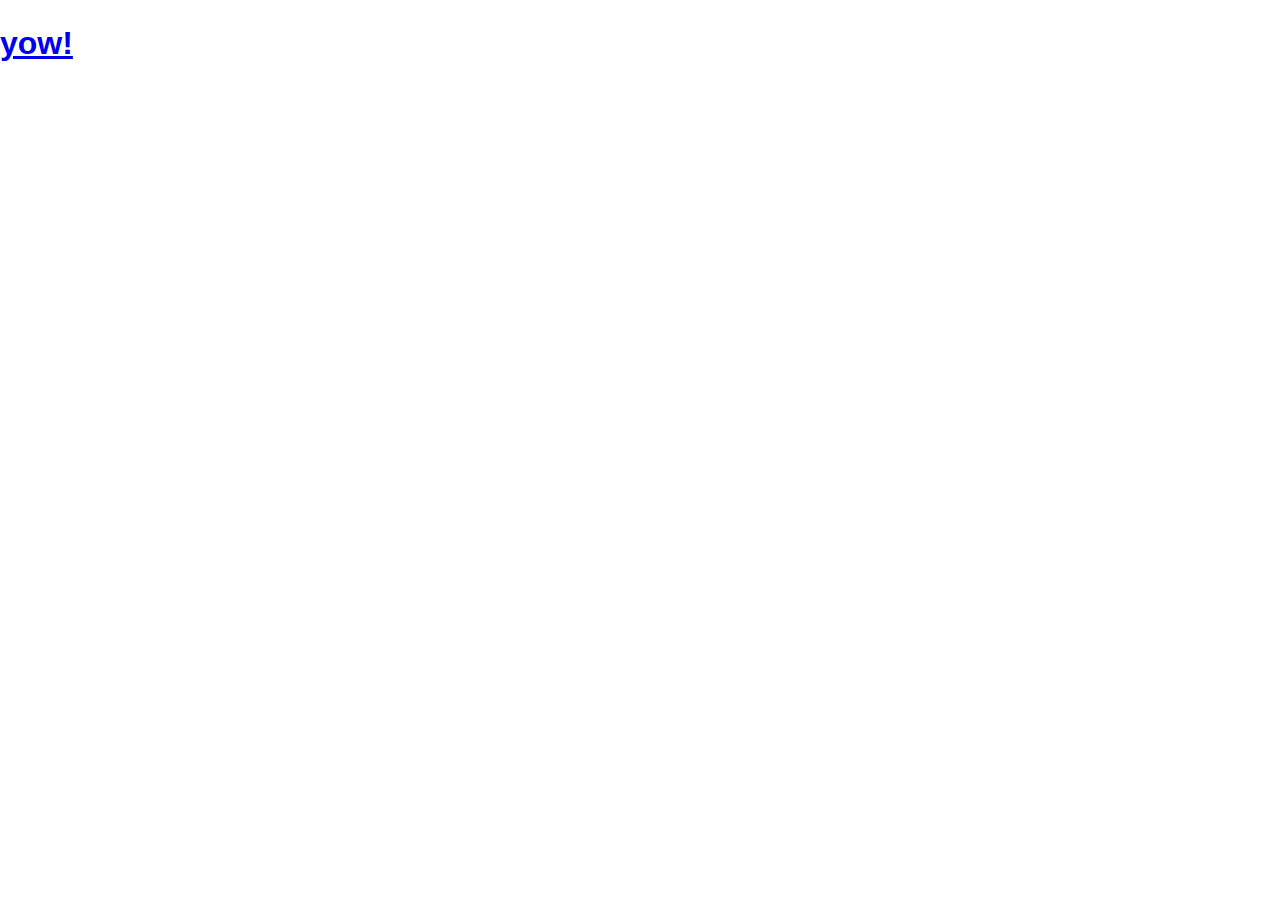
==== index.html @ 65dfe153 "link" ====
<!doctype html>
<html>

<head>
    <meta charset="utf-8">
    <title></title>
    <meta name="description" content="">
    <!-- <meta name="viewport" content="width=device-width, initial-scale=1"> -->

    <!-- <meta property="og:title" content="">
    <meta property="og:type" content="">
    <meta property="og:url" content="">
    <meta property="og:image" content=""> -->

    <!-- <link rel="manifest" href="site.webmanifest"> -->
    <!-- <link rel="apple-touch-icon" href="icon.png"> -->
    <!-- Place favicon.ico in the root directory -->

    <link rel="stylesheet" href="css/normalize.css">
    <link rel="stylesheet" href="css/style.css">

    <meta name="theme-color" content="#000000">
</head>

<body>

    <div>
        <a href="auto/index.html"><h1>yow!</h1></a>
    </div>

    <script src="js/vendor/modernizr-3.11.7.min.js"></script>
    <script src="js/app.js"></script>

    <script>

    </script>

</body>

</html>
---- css/style.css ----
/*! HTML5 Boilerplate v8.0.0 | MIT License | https://html5boilerplate.com/ */

/* main.css 2.1.0 | MIT License | https://github.com/h5bp/main.css#readme */
/*
 * What follows is the result of much research on cross-browser styling.
 * Credit left inline and big thanks to Nicolas Gallagher, Jonathan Neal,
 * Kroc Camen, and the H5BP dev community and team.
 */

/* ==========================================================================
   Base styles: opinionated defaults
   ========================================================================== */

html {
  color: #222;
  font-size: 1em;
  line-height: 1.4;
}

* {
  font-family: Arial;
}

/*
 * Remove text-shadow in selection highlight:
 * https://twitter.com/miketaylr/status/12228805301
 *
 * Vendor-prefixed and regular ::selection selectors cannot be combined:
 * https://stackoverflow.com/a/16982510/7133471
 *
 * Customize the background color to match your design.
 */

::-moz-selection {
  background: #b3d4fc;
  text-shadow: none;
}

::selection {
  background: #b3d4fc;
  text-shadow: none;
}

/*
 * A better looking default horizontal rule
 */

hr {
  display: block;
  height: 1px;
  border: 0;
  border-top: 1px solid #ccc;
  margin: 1em 0;
  padding: 0;
}

/*
 * Remove the gap between audio, canvas, iframes,
 * images, videos and the bottom of their containers:
 * https://github.com/h5bp/html5-boilerplate/issues/440
 */

audio,
canvas,
iframe,
img,
svg,
video {
  vertical-align: middle;
}

/*
 * Remove default fieldset styles.
 */

fieldset {
  border: 0;
  margin: 0;
  padding: 0;
}

/*
 * Allow only vertical resizing of textareas.
 */

textarea {
  resize: vertical;
}

/* ==========================================================================
   Author's custom styles
   ========================================================================== */

/* ==========================================================================
   Helper classes
   ========================================================================== */

/*
 * Hide visually and from screen readers
 */

.hidden,
[hidden] {
  display: none !important;
}

/*
 * Hide only visually, but have it available for screen readers:
 * https://snook.ca/archives/html_and_css/hiding-content-for-accessibility
 *
 * 1. For long content, line feeds are not interpreted as spaces and small width
 *    causes content to wrap 1 word per line:
 *    https://medium.com/@jessebeach/beware-smushed-off-screen-accessible-text-5952a4c2cbfe
 */

.sr-only {
  border: 0;
  clip: rect(0, 0, 0, 0);
  height: 1px;
  margin: -1px;
  overflow: hidden;
  padding: 0;
  position: absolute;
  white-space: nowrap;
  width: 1px;
  /* 1 */
}

/*
 * Extends the .sr-only class to allow the element
 * to be focusable when navigated to via the keyboard:
 * https://www.drupal.org/node/897638
 */

.sr-only.focusable:active,
.sr-only.focusable:focus {
  clip: auto;
  height: auto;
  margin: 0;
  overflow: visible;
  position: static;
  white-space: inherit;
  width: auto;
}

/*
 * Hide visually and from screen readers, but maintain layout
 */

.invisible {
  visibility: hidden;
}

/*
 * Clearfix: contain floats
 *
 * For modern browsers
 * 1. The space content is one way to avoid an Opera bug when the
 *    `contenteditable` attribute is included anywhere else in the document.
 *    Otherwise it causes space to appear at the top and bottom of elements
 *    that receive the `clearfix` class.
 * 2. The use of `table` rather than `block` is only necessary if using
 *    `:before` to contain the top-margins of child elements.
 */

.clearfix::before,
.clearfix::after {
  content: " ";
  display: table;
}

.clearfix::after {
  clear: both;
}

/* ==========================================================================
   EXAMPLE Media Queries for Responsive Design.
   These examples override the primary ('mobile first') styles.
   Modify as content requires.
   ========================================================================== */

@media only screen and (min-width: 35em) {
  /* Style adjustments for viewports that meet the condition */
}

@media print,
  (-webkit-min-device-pixel-ratio: 1.25),
  (min-resolution: 1.25dppx),
  (min-resolution: 120dpi) {
  /* Style adjustments for high resolution devices */
}

/* ==========================================================================
   Print styles.
   Inlined to avoid the additional HTTP request:
   https://www.phpied.com/delay-loading-your-print-css/
   ========================================================================== */

@media print {
  *,
  *::before,
  *::after {
    background: #fff !important;
    color: #000 !important;
    /* Black prints faster */
    box-shadow: none !important;
    text-shadow: none !important;
  }

  a,
  a:visited {
    text-decoration: underline;
  }

  a[href]::after {
    content: " (" attr(href) ")";
  }

  abbr[title]::after {
    content: " (" attr(title) ")";
  }

  /*
   * Don't show links that are fragment identifiers,
   * or use the `javascript:` pseudo protocol
   */
  a[href^="#"]::after,
  a[href^="javascript:"]::after {
    content: "";
  }

  pre {
    white-space: pre-wrap !important;
  }

  pre,
  blockquote {
    border: 1px solid #999;
    page-break-inside: avoid;
  }

  /*
   * Printing Tables:
   * https://web.archive.org/web/20180815150934/http://css-discuss.incutio.com/wiki/Printing_Tables
   */
  thead {
    display: table-header-group;
  }

  tr,
  img {
    page-break-inside: avoid;
  }

  p,
  h2,
  h3 {
    orphans: 3;
    widows: 3;
  }

  h2,
  h3 {
    page-break-after: avoid;
  }
}
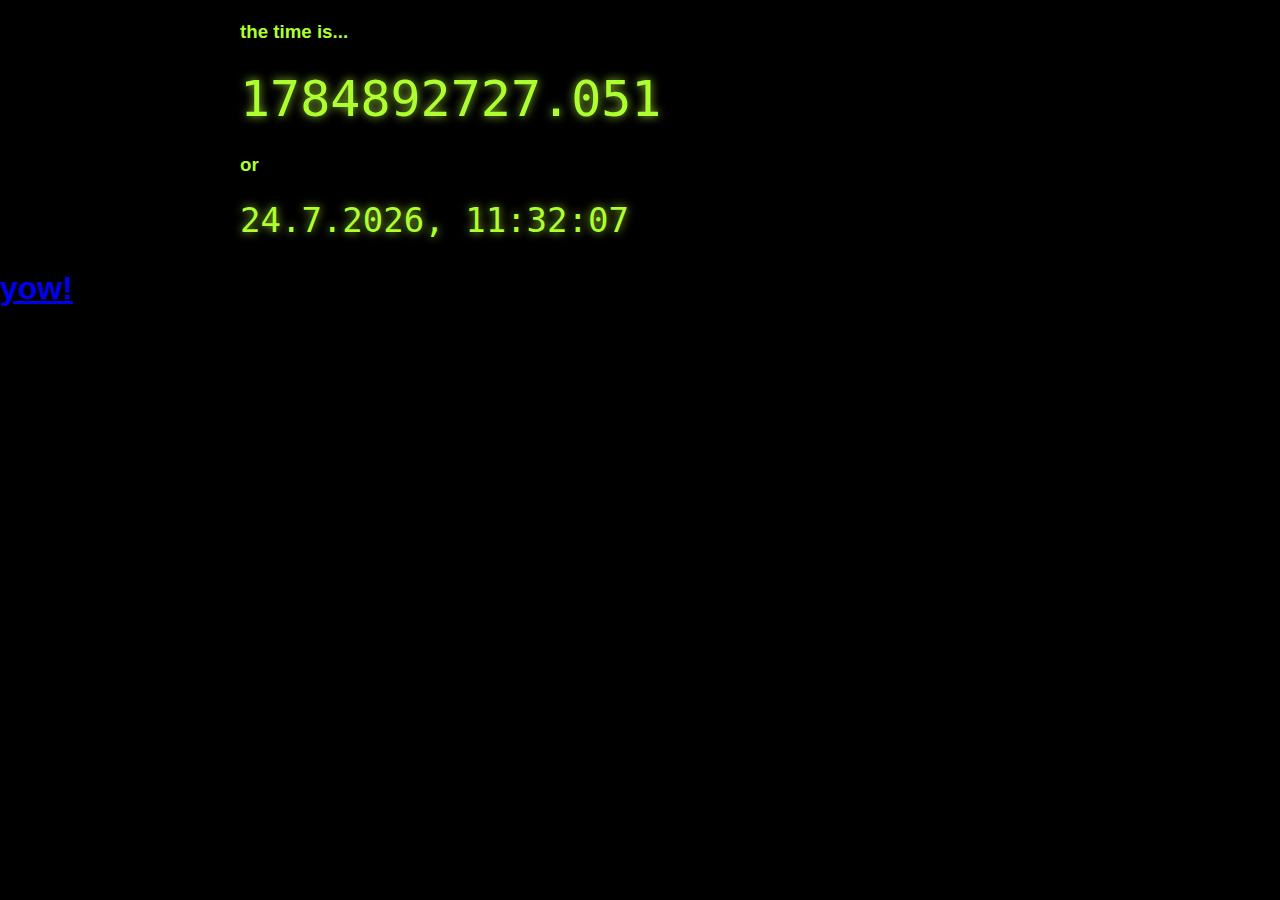
==== commit 28914f14: "clock added" ====
--- a/index.html
+++ b/index.html
@@ -20,9 +20,40 @@
     <link rel="stylesheet" href="css/style.css">
 
     <meta name="theme-color" content="#000000">
+    <style>
+
+        body {
+            background-color: black;
+            color: greenyellow;
+        }
+
+        #clock {
+            width: 800px;
+            margin: auto;
+        }
+
+        #clockTime {
+            font-family: monospace;
+            font-size: 50px;
+            text-shadow: 0px 0px 10px yellowgreen;
+        }
+
+        #clockDate {
+            font-family: monospace;
+            font-size: 34px;
+            text-shadow: 0px 0px 10px yellowgreen;
+        }
+    </style>
 </head>
 
 <body>
+
+    <div id="clock">
+        <h3>the time is...</h3>
+        <span id="clockTime">0</span>
+        <h3>or</h3>
+        <span id="clockDate">0</span>
+    </div>
 
     <div>
         <a href="auto/index.html"><h1>yow!</h1></a>
@@ -32,7 +63,13 @@
     <script src="js/app.js"></script>
 
     <script>
-
+        var clockTime = document.getElementById('clockTime');
+        var clockDate = document.getElementById('clockDate');
+        
+        setInterval(function () {
+            clockTime.innerText = Date.now() / 1000;
+            clockDate.innerText = new Date().toLocaleString('de');
+        }, 100);
     </script>
 
 </body>
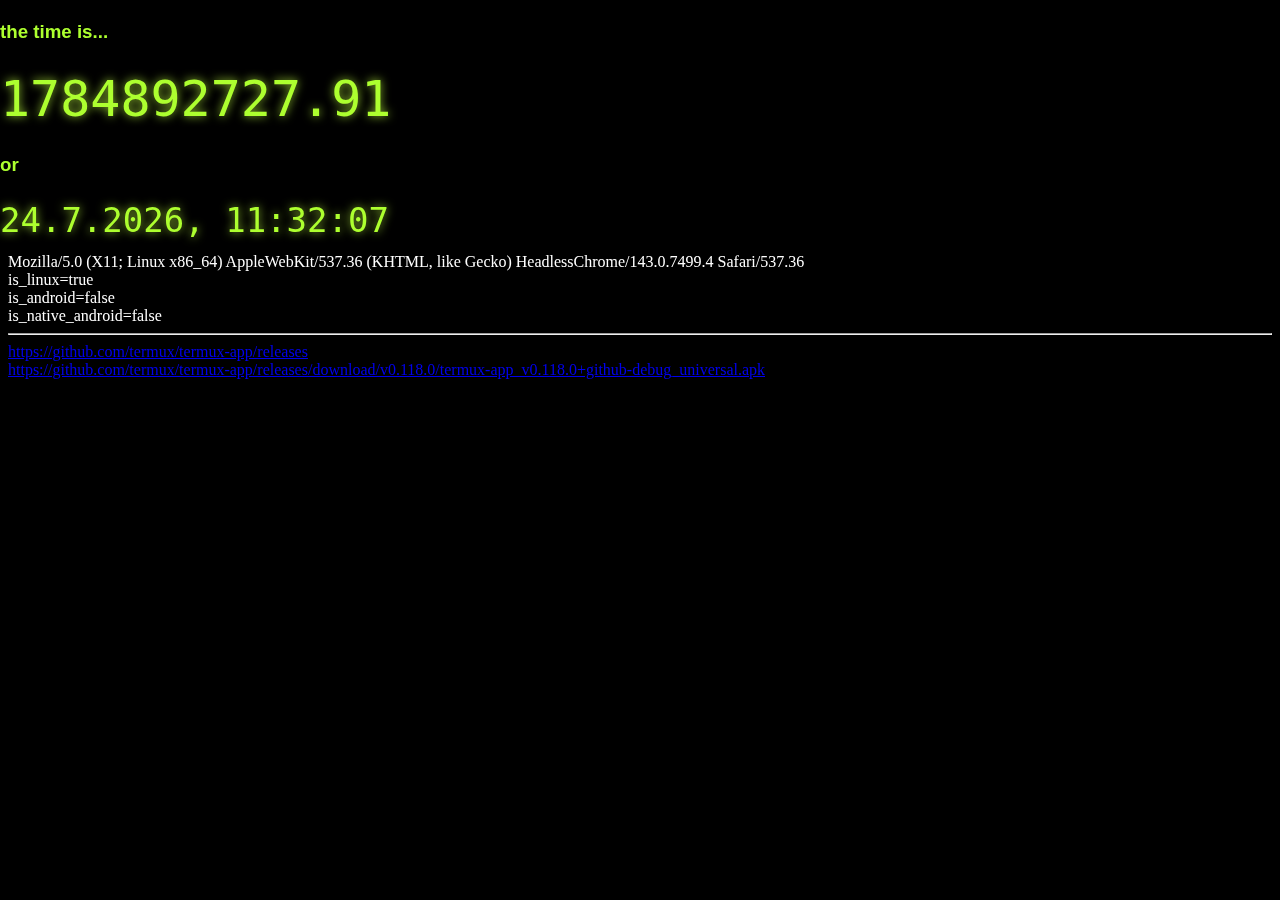
==== commit 5d27f0a4: "a" ====
--- a/index.html
+++ b/index.html
@@ -28,8 +28,11 @@
         }
 
         #clock {
+            position: absoulte;
+            right: 0px;
+            top: 0px;
             width: 800px;
-            margin: auto;
+            /* margin: 0; */
         }
 
         #clockTime {
@@ -43,7 +46,13 @@
             font-size: 34px;
             text-shadow: 0px 0px 10px yellowgreen;
         }
+
+        iframe {
+            border: 0px;
+        }
     </style>
+
+    <script src="js/box.js"></script>
 </head>
 
 <body>
@@ -56,11 +65,11 @@
     </div>
 
     <div>
-        <a href="auto/index.html"><h1>yow!</h1></a>
+        <iframe style="width: 100%;" src="auto/index.html"></iframe>
     </div>
 
     <script src="js/vendor/modernizr-3.11.7.min.js"></script>
-    <script src="js/app.js"></script>
+    
 
     <script>
         var clockTime = document.getElementById('clockTime');
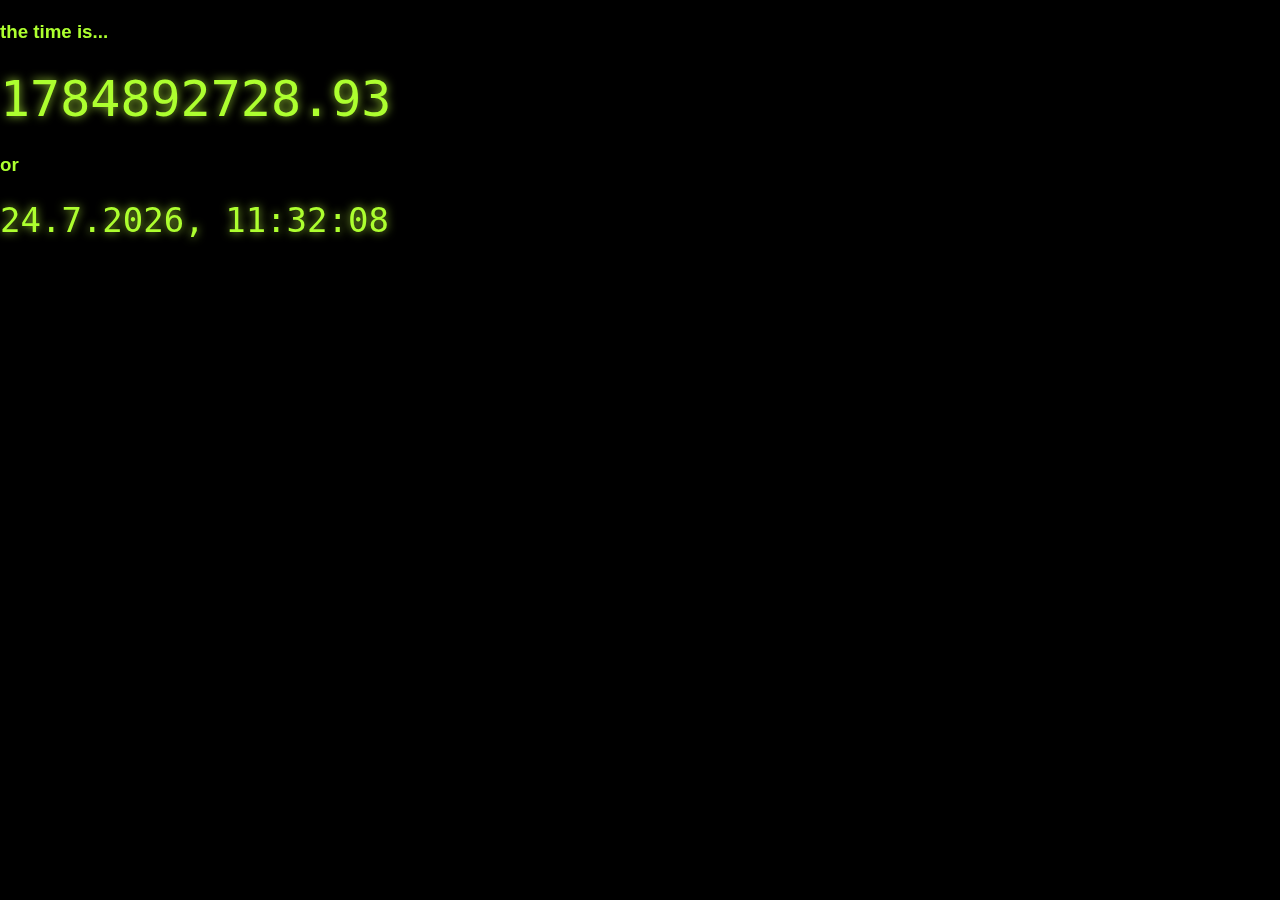
==== commit 86b0096f: "removed iframe" ====
--- a/index.html
+++ b/index.html
@@ -64,9 +64,9 @@
         <span id="clockDate">0</span>
     </div>
 
-    <div>
+    <!-- <div>
         <iframe style="width: 100%;" src="auto/index.html"></iframe>
-    </div>
+    </div> -->
 
     <script src="js/vendor/modernizr-3.11.7.min.js"></script>
     
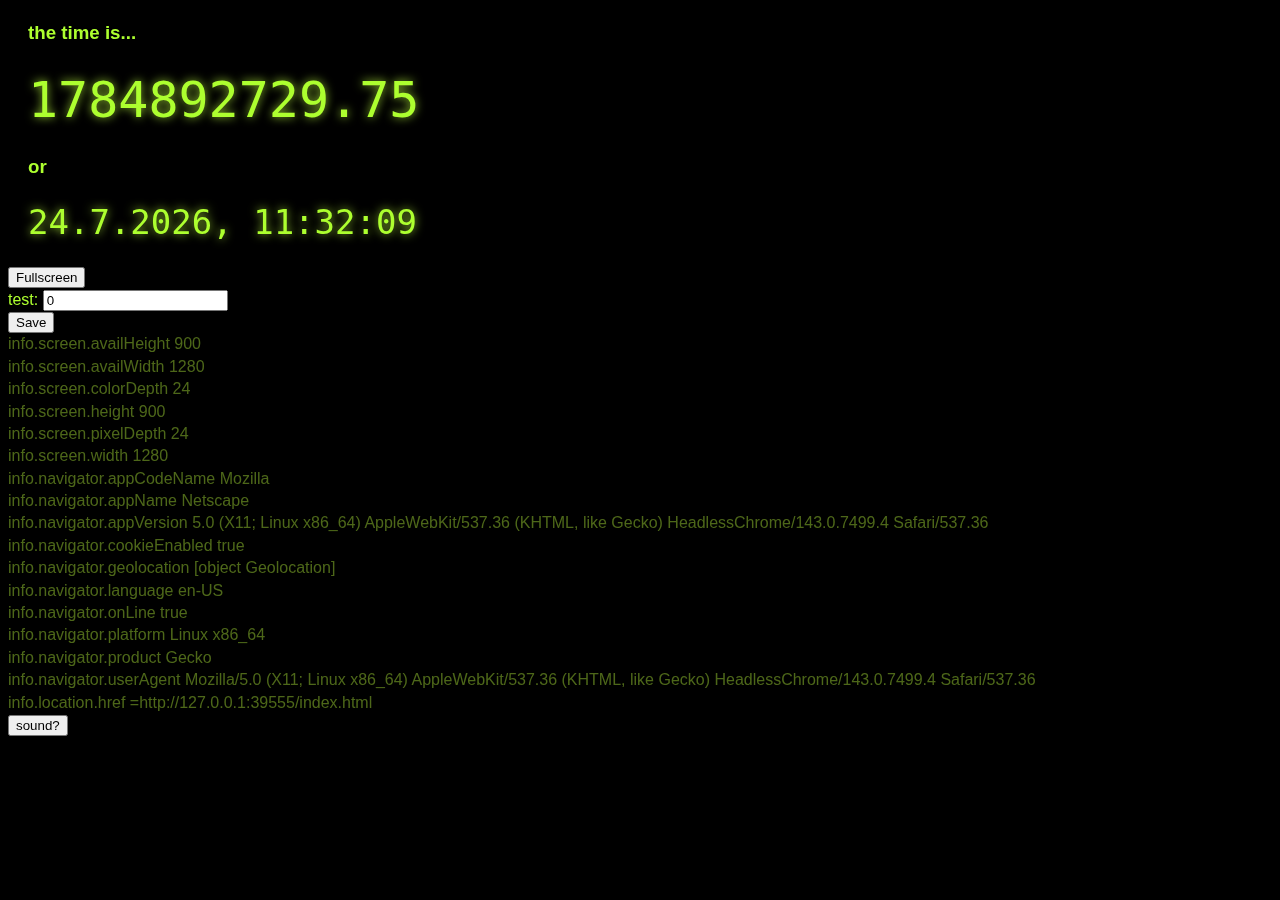
==== commit 9b6e3881: "weida" ====
--- a/index.html
+++ b/index.html
@@ -16,8 +16,12 @@
     <!-- <link rel="apple-touch-icon" href="icon.png"> -->
     <!-- Place favicon.ico in the root directory -->
 
-    <link rel="stylesheet" href="css/normalize.css">
+    <link rel="stylesheet" href="./vendor/bootstrap-5.3.0-alpha1-dist/css/bootstrap.css">
+
+    <!-- <link rel="stylesheet" href="css/normalize.css"> -->
     <link rel="stylesheet" href="css/style.css">
+    
+    <link rel="stylesheet" href="./vendor/bootstrap-5.3.0-alpha1-dist/css/bootstrap-utilities.css">
 
     <meta name="theme-color" content="#000000">
     <style>
@@ -28,6 +32,7 @@
         }
 
         #clock {
+            margin: 20px;
             position: absoulte;
             right: 0px;
             top: 0px;
@@ -44,32 +49,52 @@
         #clockDate {
             font-family: monospace;
             font-size: 34px;
-            text-shadow: 0px 0px 10px yellowgreen;
+            text-shadow: 0px 0px 10px rgb(154, 205, 50);
         }
 
         iframe {
             border: 0px;
         }
+
+        #cursorInfoBox {
+            position: absolute;
+            right: 0px;
+            bottom: 0px;
+            width: 300px;
+            height: 40px;
+        }
+
+        #infoBox {
+            color: rgba(154, 205, 50, 0.5);
+        }
     </style>
 
+    <script src="js/vendor/jquery-3.6.2.js"></script>
     <script src="js/box.js"></script>
+
+    <script src="./vendor/bootstrap-5.3.0-alpha1-dist/js/bootstrap.bundle.js"></script>
 </head>
 
 <body>
 
-    <div id="clock">
+    <div id="clock" class="unselectable">
         <h3>the time is...</h3>
         <span id="clockTime">0</span>
         <h3>or</h3>
         <span id="clockDate">0</span>
     </div>
 
+    <main></main>
+
+    <!-- <button id="btnMusic">Music</button> -->
+
     <!-- <div>
         <iframe style="width: 100%;" src="auto/index.html"></iframe>
     </div> -->
 
-    <script src="js/vendor/modernizr-3.11.7.min.js"></script>
+    <!-- <script src="js/vendor/modernizr-3.11.7.min.js"></script> -->
     
+    <!-- <script src="./js/app.js"></script> -->
 
     <script>
         var clockTime = document.getElementById('clockTime');
@@ -79,6 +104,24 @@
             clockTime.innerText = Date.now() / 1000;
             clockDate.innerText = new Date().toLocaleString('de');
         }, 100);
+
+        // var btnMusic = document.getElementById('btnMusic');
+
+        // btnMusic.onclick = function() {
+        //     console.log('music on')
+        //     document.getElementsByTagName('main')[0].innerHTML = '<iframe src="music.html"></iframe>';
+        // }
+    </script>
+    <script>
+
+        $(function () {
+            var btnMusic = document.createElement('button');
+            btnMusic.textContent = 'sound?'
+            document.body.append(btnMusic);
+            btnMusic.onclick = function () {
+                $('main').load('music.html');
+            };
+        });
     </script>
 
 </body>
--- a/css/style.css
+++ b/css/style.css
@@ -263,4 +263,13 @@
   h3 {
     page-break-after: avoid;
   }
+}
+
+.unselectable {
+  -webkit-touch-callout: none;
+  -webkit-user-select: none;
+  -khtml-user-select: none;
+  -moz-user-select: none;
+  -ms-user-select: none;
+  user-select: none;
 }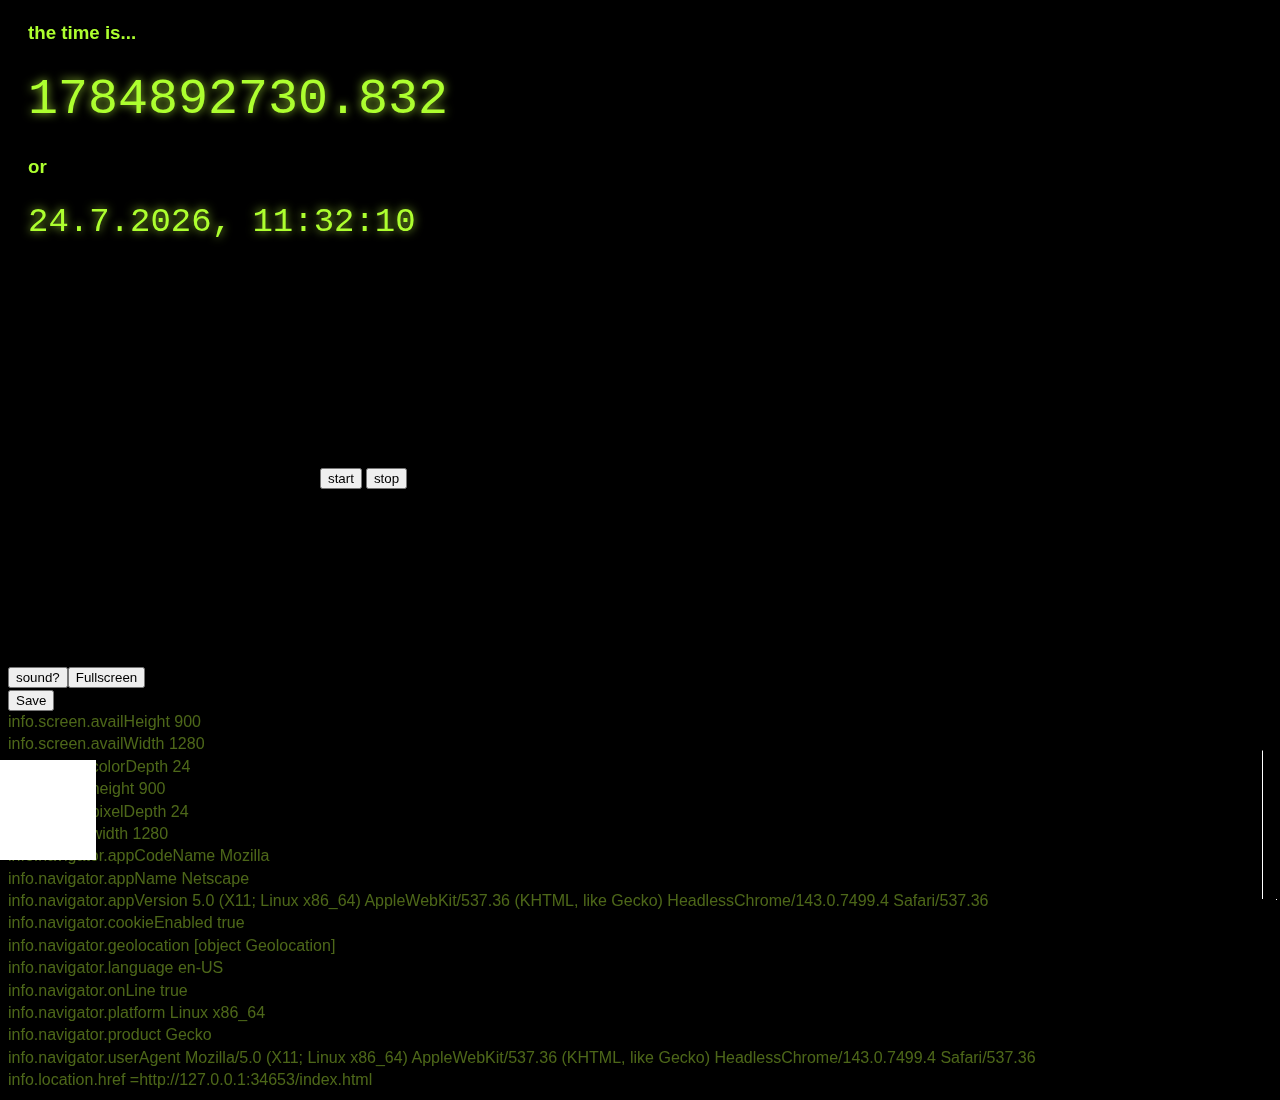
==== commit a4a00e21: "more things" ====
--- a/index.html
+++ b/index.html
@@ -84,7 +84,10 @@
         <span id="clockDate">0</span>
     </div>
 
-    <main></main>
+    <main>
+
+        <iframe src="/modules/screen_capture/" style="width: 600px; height: 400px;"></iframe>
+    </main>
 
     <!-- <button id="btnMusic">Music</button> -->
 
@@ -95,6 +98,8 @@
     <!-- <script src="js/vendor/modernizr-3.11.7.min.js"></script> -->
     
     <!-- <script src="./js/app.js"></script> -->
+
+    <div id="tracker"></div>
 
     <script>
         var clockTime = document.getElementById('clockTime');
@@ -124,6 +129,8 @@
         });
     </script>
 
+    <script src="js/monitor.js"></script>
+
 </body>
 
 </html>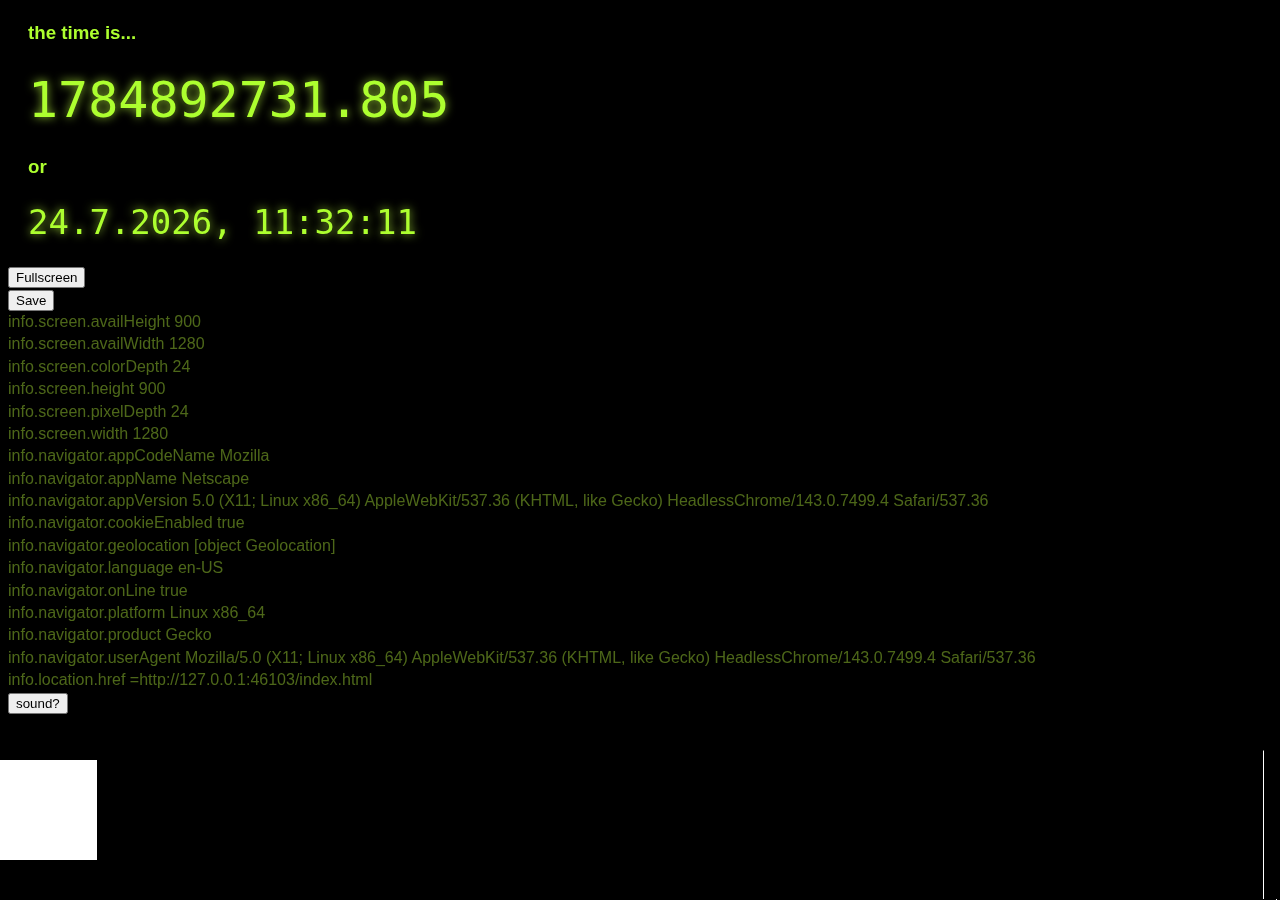
==== commit cec58f1c: "k" ====
--- a/index.html
+++ b/index.html
@@ -1,11 +1,11 @@
 <!doctype html>
 <html>
-
 <head>
     <meta charset="utf-8">
     <title></title>
-    <meta name="description" content="">
-    <!-- <meta name="viewport" content="width=device-width, initial-scale=1"> -->
+    <meta name="description" content="dave0x3e's homepage">
+    <meta name="theme-color" content="#000000">
+    <meta name="viewport" content="width=device-width, initial-scale=1">
 
     <!-- <meta property="og:title" content="">
     <meta property="og:type" content="">
@@ -16,58 +16,14 @@
     <!-- <link rel="apple-touch-icon" href="icon.png"> -->
     <!-- Place favicon.ico in the root directory -->
 
+
+
     <link rel="stylesheet" href="./vendor/bootstrap-5.3.0-alpha1-dist/css/bootstrap.css">
+    <!-- <link rel="stylesheet" href="./vendor/bootstrap-5.3.0-alpha1-dist/css/bootstrap-utilities.css"> -->
 
-    <!-- <link rel="stylesheet" href="css/normalize.css"> -->
-    <link rel="stylesheet" href="css/style.css">
+    <link rel="stylesheet" href="/css/style.css">
+    <link rel="stylesheet" href="/css/app.css">    
     
-    <link rel="stylesheet" href="./vendor/bootstrap-5.3.0-alpha1-dist/css/bootstrap-utilities.css">
-
-    <meta name="theme-color" content="#000000">
-    <style>
-
-        body {
-            background-color: black;
-            color: greenyellow;
-        }
-
-        #clock {
-            margin: 20px;
-            position: absoulte;
-            right: 0px;
-            top: 0px;
-            width: 800px;
-            /* margin: 0; */
-        }
-
-        #clockTime {
-            font-family: monospace;
-            font-size: 50px;
-            text-shadow: 0px 0px 10px yellowgreen;
-        }
-
-        #clockDate {
-            font-family: monospace;
-            font-size: 34px;
-            text-shadow: 0px 0px 10px rgb(154, 205, 50);
-        }
-
-        iframe {
-            border: 0px;
-        }
-
-        #cursorInfoBox {
-            position: absolute;
-            right: 0px;
-            bottom: 0px;
-            width: 300px;
-            height: 40px;
-        }
-
-        #infoBox {
-            color: rgba(154, 205, 50, 0.5);
-        }
-    </style>
 
     <script src="js/vendor/jquery-3.6.2.js"></script>
     <script src="js/box.js"></script>
@@ -77,16 +33,17 @@
 
 <body>
 
-    <div id="clock" class="unselectable">
+    <!-- <iframe src="/modules/clock/"></iframe> -->
+    <!-- <div id="clock" class="unselectable">
         <h3>the time is...</h3>
         <span id="clockTime">0</span>
         <h3>or</h3>
         <span id="clockDate">0</span>
-    </div>
+    </div> -->
 
     <main>
 
-        <iframe src="/modules/screen_capture/" style="width: 600px; height: 400px;"></iframe>
+        <!-- <iframe src="/modules/screen_capture/" style="width: 600px; height: 400px;"></iframe> -->
     </main>
 
     <!-- <button id="btnMusic">Music</button> -->
@@ -101,7 +58,7 @@
 
     <div id="tracker"></div>
 
-    <script>
+    <!-- <script>
         var clockTime = document.getElementById('clockTime');
         var clockDate = document.getElementById('clockDate');
         
@@ -116,7 +73,7 @@
         //     console.log('music on')
         //     document.getElementsByTagName('main')[0].innerHTML = '<iframe src="music.html"></iframe>';
         // }
-    </script>
+    </script> -->
     <script>
 
         $(function () {
@@ -127,6 +84,8 @@
                 $('main').load('music.html');
             };
         });
+
+        $('main').load('/modules/clock/');
     </script>
 
     <script src="js/monitor.js"></script>
--- a/css/style.css
+++ b/css/style.css
@@ -19,6 +19,12 @@
 
 * {
   font-family: Arial;
+}
+
+
+body {
+  background-color: black;
+  color: greenyellow;
 }
 
 /*
@@ -184,9 +190,9 @@
 }
 
 @media print,
-  (-webkit-min-device-pixel-ratio: 1.25),
-  (min-resolution: 1.25dppx),
-  (min-resolution: 120dpi) {
+(-webkit-min-device-pixel-ratio: 1.25),
+(min-resolution: 1.25dppx),
+(min-resolution: 120dpi) {
   /* Style adjustments for high resolution devices */
 }
 
@@ -197,6 +203,7 @@
    ========================================================================== */
 
 @media print {
+
   *,
   *::before,
   *::after {
@@ -272,4 +279,8 @@
   -moz-user-select: none;
   -ms-user-select: none;
   user-select: none;
+}
+
+iframe {
+  border: 0px;
 }--- a/css/app.css
+++ b/css/app.css
@@ -0,0 +1,15 @@
+#cursorInfoBox {
+    position: absolute;
+    right: 0px;
+    bottom: 0px;
+    width: 300px;
+    height: 40px;
+}
+
+#infoBox {
+    color: rgba(154, 205, 50, 0.5);
+}
+
+body {
+    background-color: #000000;
+}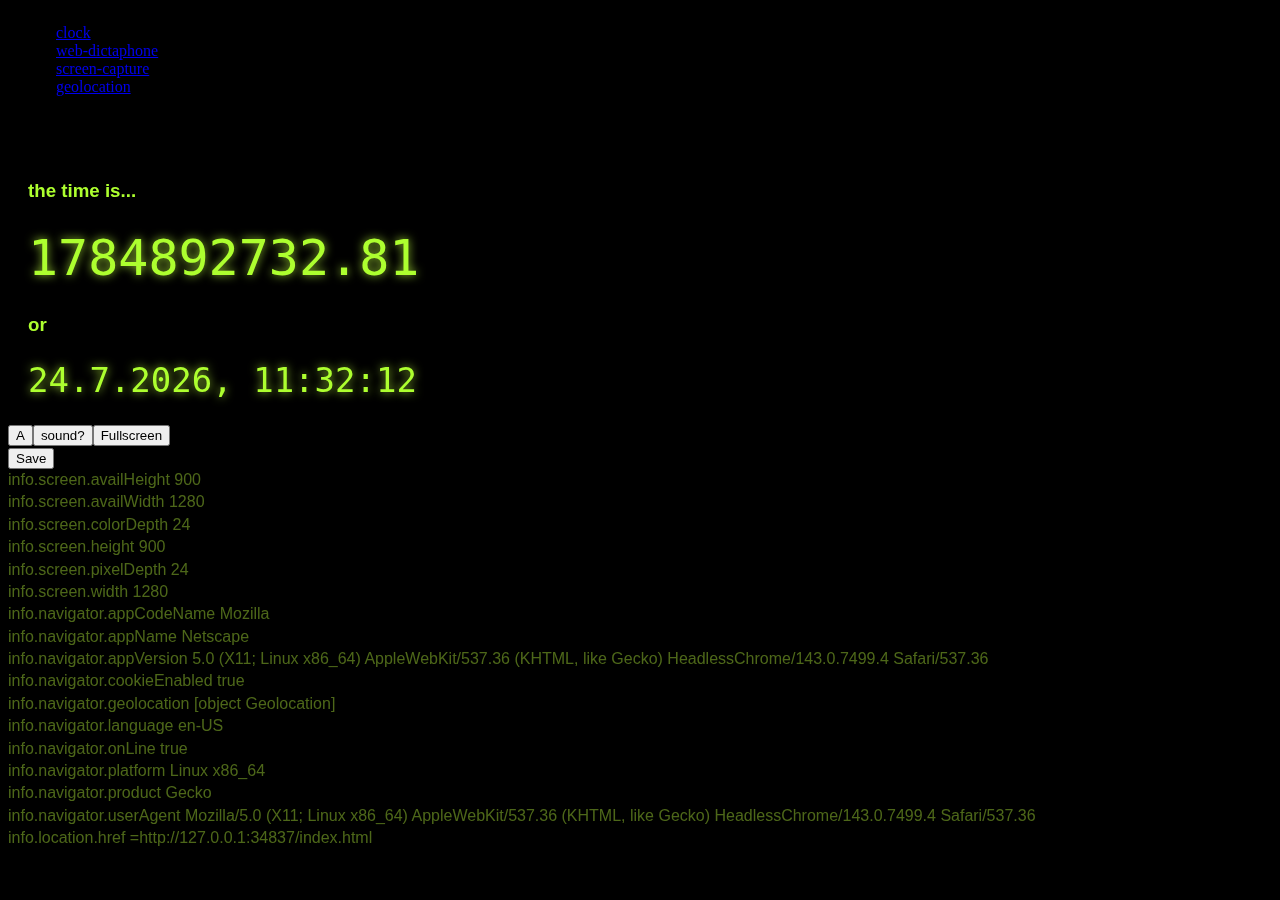
==== commit 5a624ecd: "idk" ====
--- a/index.html
+++ b/index.html
@@ -16,7 +16,8 @@
     <!-- <link rel="apple-touch-icon" href="icon.png"> -->
     <!-- Place favicon.ico in the root directory -->
 
-
+    <!-- <link rel="manifest" href="manifest.json"> -->
+    <link rel="manifest" href="manifest.json">
 
     <link rel="stylesheet" href="./vendor/bootstrap-5.3.0-alpha1-dist/css/bootstrap.css">
     <!-- <link rel="stylesheet" href="./vendor/bootstrap-5.3.0-alpha1-dist/css/bootstrap-utilities.css"> -->
@@ -33,13 +34,7 @@
 
 <body>
 
-    <!-- <iframe src="/modules/clock/"></iframe> -->
-    <!-- <div id="clock" class="unselectable">
-        <h3>the time is...</h3>
-        <span id="clockTime">0</span>
-        <h3>or</h3>
-        <span id="clockDate">0</span>
-    </div> -->
+    <iframe src="/modules/index.html"></iframe>
 
     <main>
 
@@ -54,26 +49,10 @@
 
     <!-- <script src="js/vendor/modernizr-3.11.7.min.js"></script> -->
     
-    <!-- <script src="./js/app.js"></script> -->
+    <script src="./js/app.js"></script>
 
     <div id="tracker"></div>
 
-    <!-- <script>
-        var clockTime = document.getElementById('clockTime');
-        var clockDate = document.getElementById('clockDate');
-        
-        setInterval(function () {
-            clockTime.innerText = Date.now() / 1000;
-            clockDate.innerText = new Date().toLocaleString('de');
-        }, 100);
-
-        // var btnMusic = document.getElementById('btnMusic');
-
-        // btnMusic.onclick = function() {
-        //     console.log('music on')
-        //     document.getElementsByTagName('main')[0].innerHTML = '<iframe src="music.html"></iframe>';
-        // }
-    </script> -->
     <script>
 
         $(function () {
@@ -88,7 +67,7 @@
         $('main').load('/modules/clock/');
     </script>
 
-    <script src="js/monitor.js"></script>
+    <!-- <script src="js/monitor.js"></script> -->
 
 </body>
 
